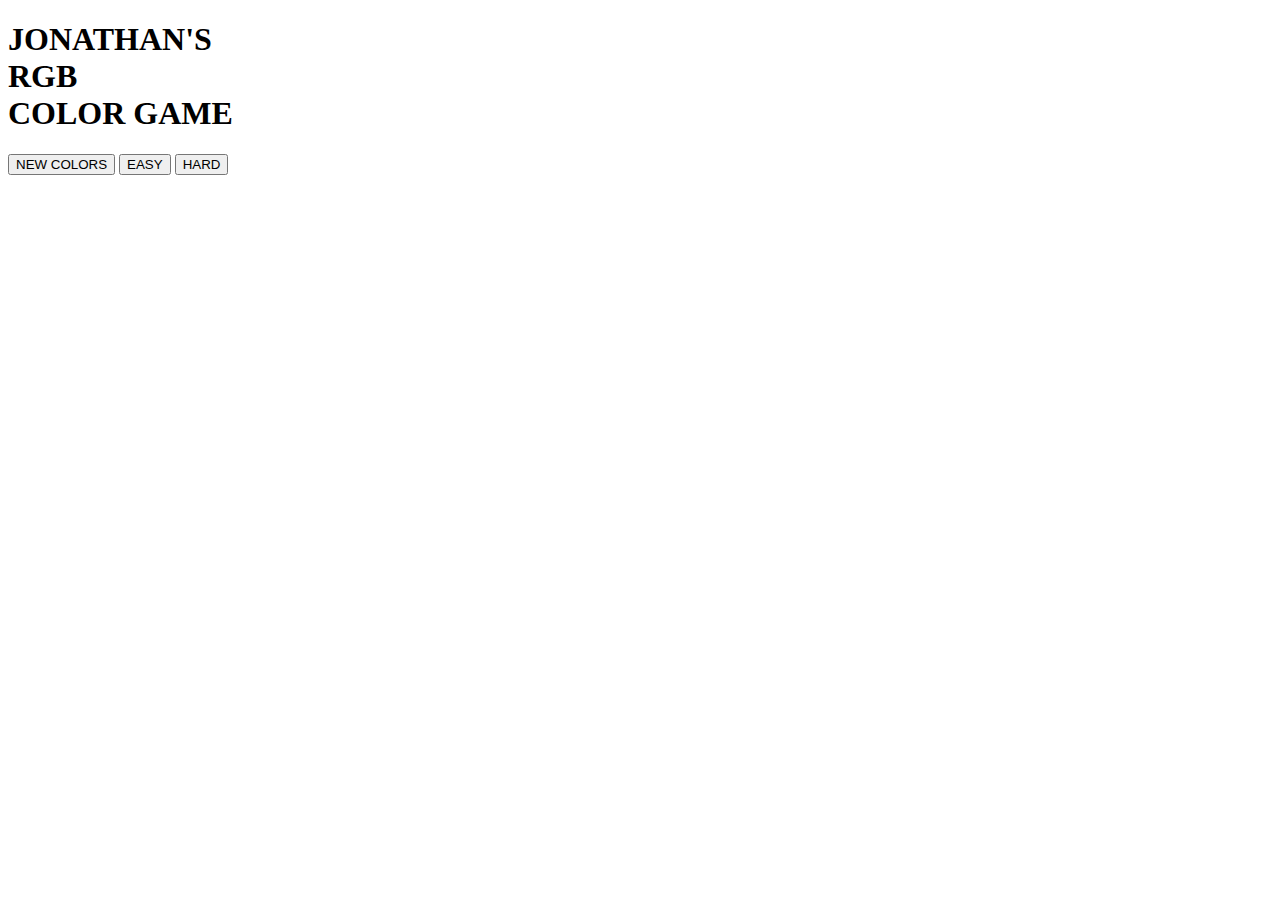
==== index.html @ ab043cde "Create index.html" ====
<!DOCTYPE html>
<html>
<head>
  <link rel="shortcut icon" type="image/x-icon" href="Assets/Images/MyFavicon.ico">
	<title>Color Game</title>
	<link rel="stylesheet" type="text/css" href="colorexercise.css">
</head>
<body>

<h1>
	JONATHAN'S
	<br>
	<span id="secretColor">RGB</span>
	<br>
	COLOR GAME
</h1>

<div id="banner">
	<button id="reset">NEW COLORS</button>
	<span id="result"> </span>
	<button id="easy">EASY</button>
	<button id="hard" class="selected">HARD</button>
</div>

<div id="container">
	<div class="squares"></div>
	<div class="squares"></div>
	<div class="squares"></div>
	<div class="squares"></div>
	<div class="squares"></div>
	<div class="squares"></div>
</div>

<script type="text/javascript" src="colorexercise.js"></script>
</body>
</html>
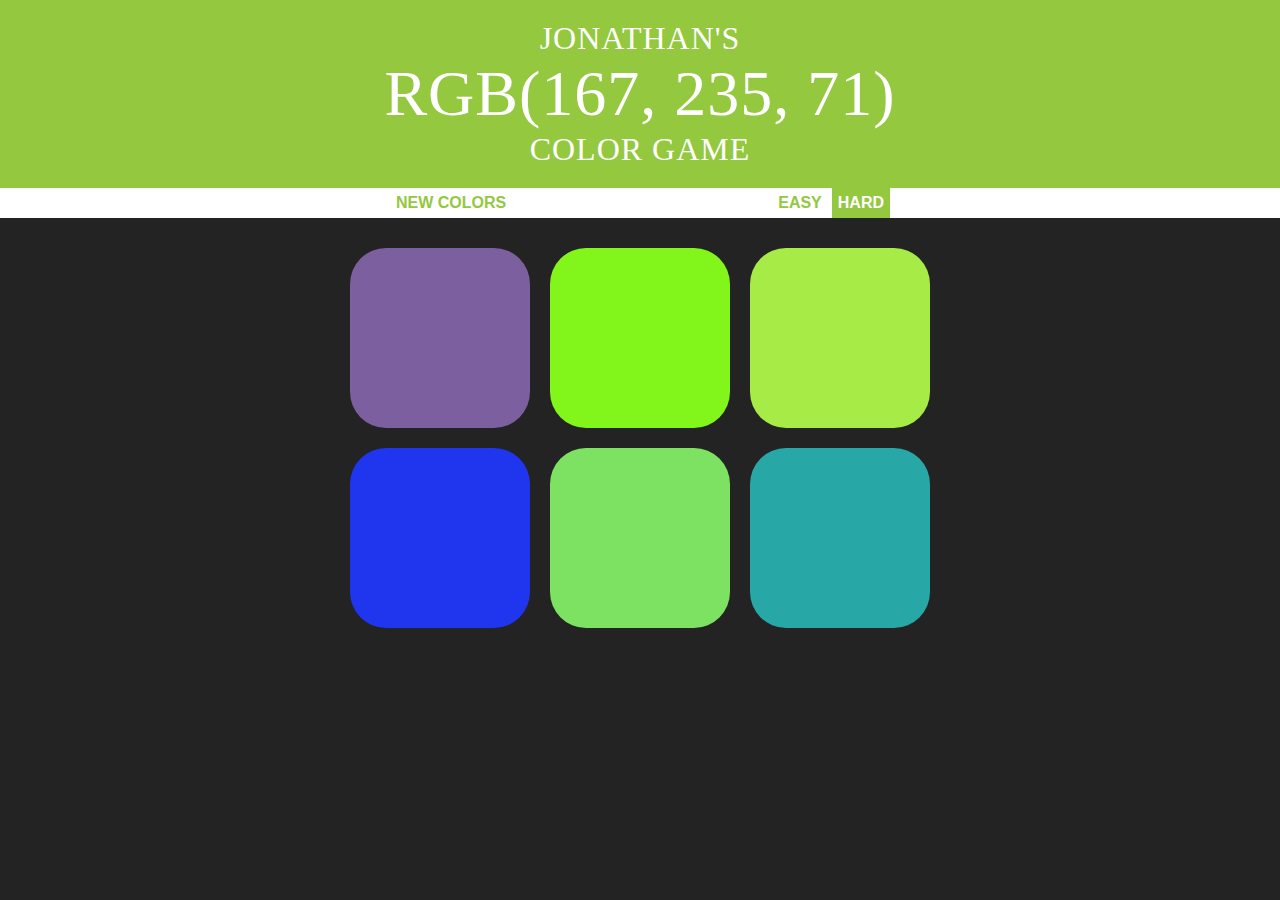
==== commit a6643cfa: "Update index.html" ====
--- a/index.html
+++ b/index.html
@@ -3,7 +3,7 @@
 <head>
   <link rel="shortcut icon" type="image/x-icon" href="Assets/Images/MyFavicon.ico">
 	<title>Color Game</title>
-	<link rel="stylesheet" type="text/css" href="colorexercise.css">
+	<link rel="stylesheet" type="text/css" href="Assets/CSS/colorexercise.css">
 </head>
 <body>
 
@@ -31,6 +31,6 @@
 	<div class="squares"></div>
 </div>
 
-<script type="text/javascript" src="colorexercise.js"></script>
+<script type="text/javascript" src="Assets/JS/colorexercise.js"></script>
 </body>
 </html>
--- a/Assets/CSS/colorexercise.css
+++ b/Assets/CSS/colorexercise.css
@@ -0,0 +1,75 @@
+body {
+	background-color: #232323;
+	margin: 0;
+	font-family: "Montserrat", "Avenir";
+}
+
+h1 {
+	color: white;
+	text-align: center;
+	background-color: rgb(147,200,63);
+	margin: 0;
+	padding: 20px 0;
+	font-weight: 400;
+	letter-spacing: 1px;
+	transition: background-color 0.75s;
+	-webkit-transition: background-color 0.75s;
+	-moz-transition: background-color 0.75s;
+}	
+
+#secretColor {
+	font-size: 200%;
+	font-weight: 500;
+	text-transform: uppercase;
+}
+
+#banner {
+	background-color: white;
+	height: 30px;
+	margin-top: 0;
+	text-align: center;
+}
+
+button {
+	height: 100%;
+	background-color: white;
+	border: none;
+	outline: none;
+	font-weight: 700;
+	color: rgb(147,200,63);
+	font-size: inherit;
+	transition: background-color 0.75s;
+	-webkit-transition: background-color 0.75s;
+	-moz-transition: background-color 0.75s;
+}
+
+button:hover {
+	background-color: rgb(147,200,63);
+	color: white;
+}
+
+#result {
+	padding: 0 10%;
+}
+
+#container {
+	max-width: 600px;
+	margin: 20px auto;
+}
+
+.squares {
+	width: 30%;
+	padding-bottom: 30%;
+	margin: 1.66%;
+	border-radius: 20%;
+	background-color: yellow;
+	float: left;
+	transition: 0.75s;
+	-webkit-transition: 0.75s;
+	-moz-transition: 0.75s;
+}
+
+.selected {
+	background-color: rgb(147,200,63);
+	color: white;
+}